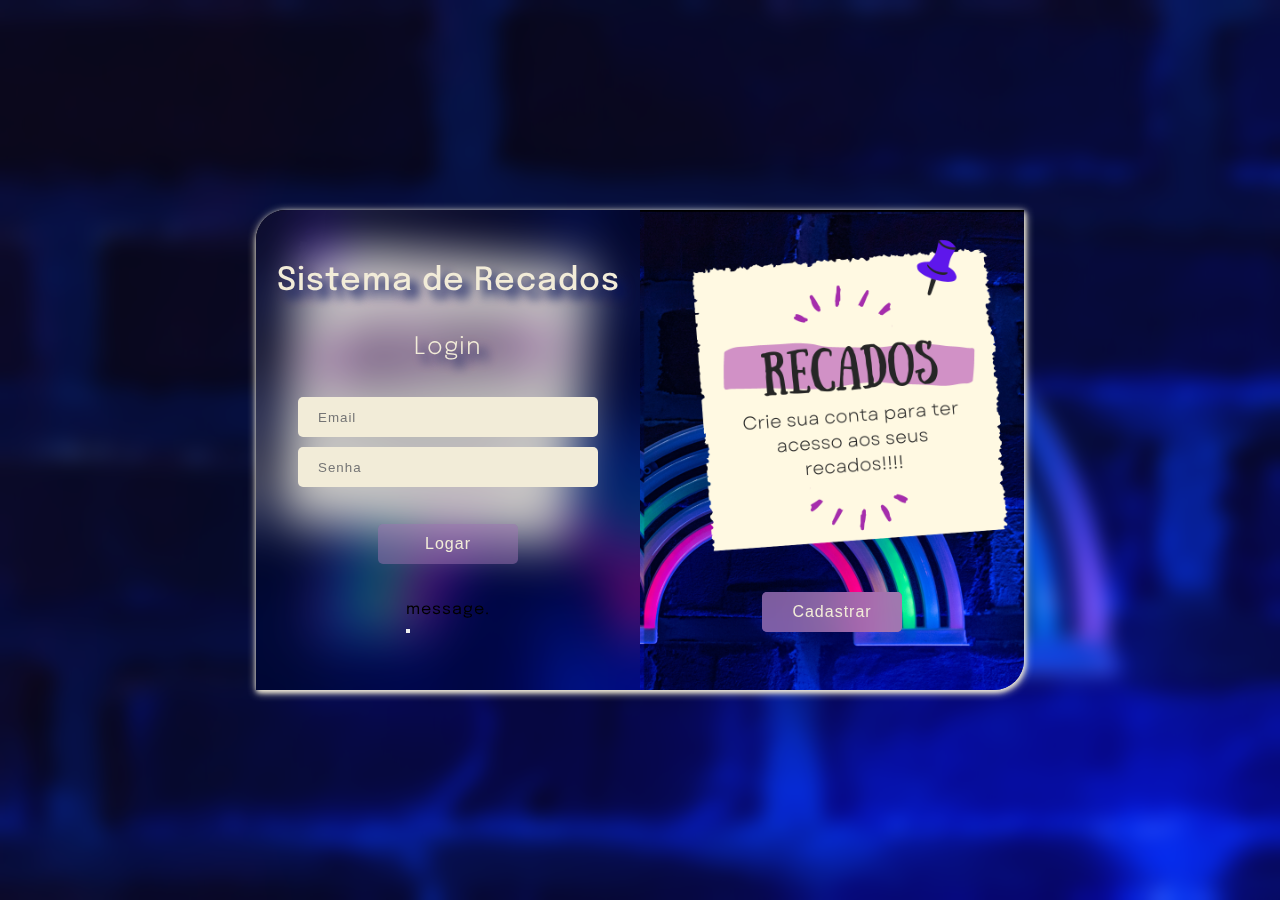
==== index.html @ 4288340c "first commit" ====
<!DOCTYPE html>
<html lang="pt-BR">

<head>
    <meta charset="UTF-8">
    <meta http-equiv="X-UA-Compatible" content="IE=edge">
    <meta name="viewport" content="width=device-width, initial-scale=1.0">
    <!-- fonte google -->
    <link rel="preconnect" href="https://fonts.googleapis.com">
    <link rel="preconnect" href="https://fonts.gstatic.com" crossorigin>
    <link href="https://fonts.googleapis.com/css2?family=Epilogue:wght@300;500;700&display=swap" rel="stylesheet">
    <!-- link do bs -->
    <link href="https://cdn.jsdelivr.net/npm/bootstrap@5.3.0-alpha1/dist/css/bootstrap.min.css" rel="stylesheet"
        integrity="sha384-GLhlTQ8iRABdZLl6O3oVMWSktQOp6b7In1Zl3/Jr59b6EGGoI1aFkw7cmDA6j6gD" crossorigin="anonymous">
    <!-- favicon -->
    <link rel="shortcut icon" href="./public/assets/card-checklist.svg" type="image/x-icon">
    <!-- meu css -->
    <link rel="stylesheet" href="./public/css/style.css">
    <title>Sistema de Recados II</title>
</head>

<body class="bodyIndex">
    <main class="mainIndex">
        <div class="login-container" id="login-container">
            <div class="form-container">
                <form class="form form-login" id="formLogin">
                    <h2 class="form-title">Sistema de Recados</h2>
                    <h2 class="form-sub-title">Login </h2>
                    <div class="form-input-container">
                        <input type="email" class="form-input" placeholder="Email" required id="emailLogin">
                        <input type="password" class="form-input" placeholder="Senha" required id="passwordLogin">
                    </div>

                    <button type="submit" class="form-button form-buttonII">Logar</button>
                    <p class="mobile-text">
                        Não tem conta?
                        <a href="#" id="open-register-mobile">Registre-se</a>
                    </p>
                    <!-- menssagem de alerta para o usuario -->
                    <div class="toast align-items-center text-bg-danger" role="alert" aria-live="assertive"
                        aria-atomic="true">
                        <div class="d-flex">
                            <div class="toast-body">
                                message.
                            </div>
                            <button type="button" class="btn-close me-2 m-auto" data-bs-dismiss="toast"
                                aria-label="Close"></button>
                        </div>
                    </div>

                </form>
                <form class="form form-register" id="formCadastro">
                    <h2 class="form-title">Sistema de Recados</h2>
                    <h2 class="form-sub-title">Cadastro</h2>
                    <div class="form-input-container">

                        <input type="text" class="form-input" placeholder="Nome" id="nomeCadastro" required
                            minlength="3">
                        <input type="email" class="form-input" placeholder="Email" required id="emailCadastro">

                        <input type="password" class="form-input" minlength="6" required placeholder="Senha"
                            id="passwordCadastro">
                    </div>
                    <button type="submit" class="form-button form-buttonI">Cadastrar</button>
                    <p class="mobile-text">
                        Já tem conta?
                        <a href="#" id="open-login-mobile">Login</a>
                    </p>
                    <!-- menssagem de alerta para o usuario -->
                    <div class="toast align-items-center text-bg-danger" role=" alert" aria-live="assertive"
                        aria-atomic="true">
                        <div class="d-flex">
                            <div class="toast-body">
                                message.
                            </div>
                            <button type="button" class="btn-close me-2 m-auto" data-bs-dismiss="toast"
                                aria-label="Close"></button>
                        </div>
                    </div>
                </form>
            </div>
            <div class="overlay-container">
                <div class="overlay">

                    <button class="form-button btnPasse " id="open-login">Entrar</button>
                </div>
                <div class="overlay">

                    <button class="form-button btnPasse " id="open-register">Cadastrar</button>
                </div>
            </div>
        </div>
    </main>
    <div class="toast-container position-fixed bottom-0 end-0 p-3" id="toastNotificacaoIndex"></div>

    <!-- link js do bs -->
    <script src="https://cdn.jsdelivr.net/npm/bootstrap@5.3.0-alpha1/dist/js/bootstrap.bundle.min.js"
        integrity="sha384-w76AqPfDkMBDXo30jS1Sgez6pr3x5MlQ1ZAGC+nuZB+EYdgRZgiwxhTBTkF7CXvN"
        crossorigin="anonymous"></script>
    <!-- link js -->
    <script src="./public/js/index.js"></script>
</body>

</html>
---- public/css/style.css ----
* {
    margin: 0;
    padding: 0;
    box-sizing: border-box;
    letter-spacing: 1px;
                  
}
:root {
    --primary-color: #D99AD5;
    --secundary-color: #5F1BF2;
    --text-color-blue-light: #031CA6;
    --text-color-blue-Dark: #020F59;
    --icon-color: #F2ECD8;
}
a {
    text-decoration: none;
    color: var(--text-color-dark);
}
.bodyIndex {
    background-image: url(../assets/3.png);
    background-position: center;
    background-size: cover;
    font-family: 'Epilogue', sans-serif;            
}
.mainIndex {
    height: 100vh;
    display: flex;
    justify-content: center;
    align-items: center;
    background-color: #d99ad507;
    backdrop-filter: blur(10px);
}
.login-container {
    position: relative;
    height: 480px;
    width: 768px;
    border-radius: 30px 0 30px 0;
    box-shadow: 1px 2px 10px var( --icon-color), 1px 2px 5px var( --icon-color);
    overflow: hidden;
    background-image: url(../assets/2.png);
    background-size: cover;
    background-position: center;
}
.form-container {
    height: 100%;
    width: 100%;
    display: flex;

}

.form-title {
    font-size: 2rem;
    font-weight: 500;

}
.form-sub-title {
    font-weight: 300;
}
.form-title,.form-sub-title {
    text-shadow: var(--text-color-blue-Dark) 8px 8px 10px;
    color:  var( --icon-color);
}
.form-input {
    border-radius: 5px;
    width: 300px;
    height: 40px;
    padding: 10px 20px;
    border-style: none;
    background-color: var( --icon-color);
    outline-color: var(--primary-color);
}

.form-input:hover {
    border: var(--secundary-color) 2px solid;
    border-radius: 5px;
}
.form-input-container {
    display: flex;
    flex-direction: column;
    gap: 10px;
}
.form-button {
    width: 140px;
    height: 40px;
    border-style: none;
    
}

.form-button,
.btnHome {
    border-radius: 5px;
    font-size: 1rem;
    background-color: #d99ad55b;
    backdrop-filter: blur(15px);
    color: var(--icon-color);
    cursor: pointer;
    transition: 1s;
}

.btnHome:hover:hover,
.form-button:hover {
    background-color: var(--primary-color);
    color: var(--secundary-color);
}
.form-button:hover {
        font-size: 1.1rem;

}
.btnPasse {
    position: absolute;
    bottom: 12%;
}
.form {
    height: 100%;
    width: 50%;
    display: flex;
    flex-direction: column;
    justify-content: space-between;
    align-items: center;
    padding: 55px 0;
    transition: 1s;
    background-color: #020f5936;
    backdrop-filter: blur(25px);
}

.form-register {
    transform: translateX(-100%);
    border-radius: 30px 0 30px 0;
    z-index: -1;
    opacity: 0;

}

.login-container.move .form-login {
    transform: translateX(100%);
    border-radius: 30px 0 30px 0;
}

.login-container.move .form-register {
    transform: translateX(0%);
    z-index: 1;
    opacity: 1;
}

.overlay-container {
    position: absolute;
    top: 0;
    left: 0;
    width: 50%;
    height: 100%;
    color: var(--secundary-color);
    text-align: center;
    transform: translateX(100%);
    z-index: 10;
    transition: 1s;
}

.login-container.move .overlay-container {
    transform: translateX(0%);
}

.mobile-text {
    display: none;
}

.overlay {
    position: absolute;
    width: 100%;
    height: 100%;
    display: flex;
    flex-direction: column;
    justify-content: space-evenly;
    align-items: center;
    padding: 40px;
    transition: 1s;
    background-color: transparent;
}

.login-container.move .overlay:nth-child(2) {
    z-index: -1;
    opacity: 0;
}

/* ================================================================== */

.float-button{
    right: 1rem;
    bottom: 1rem;
    width: 3rem;
    height: 3rem;
}

nav,.btn,.float-button, .float-button:hover{
    background-color: var(--text-color-blue-Dark);
}
.btn{
    border:  var(--text-color-blue-Dark);
}

::-webkit-scrollbar {
    width: 12px;
}

::-webkit-scrollbar-track {
    background-color: var(--primary-color);
}

::-webkit-scrollbar-thumb {
    background-color: var(--text-color-light);
    border-radius: 35px;
    border: 4px solid var(--secundary-color);

}

::-webkit-scrollbar-thumb:hover {
    background-color: var(--secundary-color);
    border: 3px solid var(--primary-color);
}

@media (max-width:768px) {
    .form-button {
        background-color: var(--primary-color);
        color: var(--secundary-color);
        border: 2px solid var(--secundary-color);
        font-weight: 300;
    }
    .form-button:hover{
        font-size: 1rem;
    }
    .form-buttonI:hover{
        color: #fff;
        background-color: var(--text-color-blue-Dark);
    }
    .form-buttonII{
        background-color: transparent;
        color: #fff;
        border: 2px solid #fff;

    }
    .form {
        width: 100%;
        justify-content: space-evenly;
        background-color: var(--text-color-blue-Dark);
        color: #F2ECD8;
    }

    .form-register {
        position: absolute;
        background-color: var(--primary-color);
        color: var(--text-color-blue-Dark);
        transform: translateX(100%);
        border-radius: 0;
    }

    .login-container.move .form-register {
        transform: translateX(0%);
    }

    .login-container {
        width: 75vw;
        height: 75vh;
        border-radius: 0;
        background-image: url(../assets/3.png);
        background-size: cover;

    }

    .mobile-text {
        display: block;
    }

    .mobile-text a {
        font-weight: 900;
       color: inherit;
       text-decoration : underline ;
       
       
    }

    .overlay-container {
        display: none;
    }

    .form-login {
        border-radius: 0;
    }
}

@media (max-width:480px) {
    .login-container {
        width: 100vw;
        height: 100vh;
        box-shadow: none;

    }

    .form-register,
    .form-login,
    .login-container {
        border-radius: 0;
    }
}
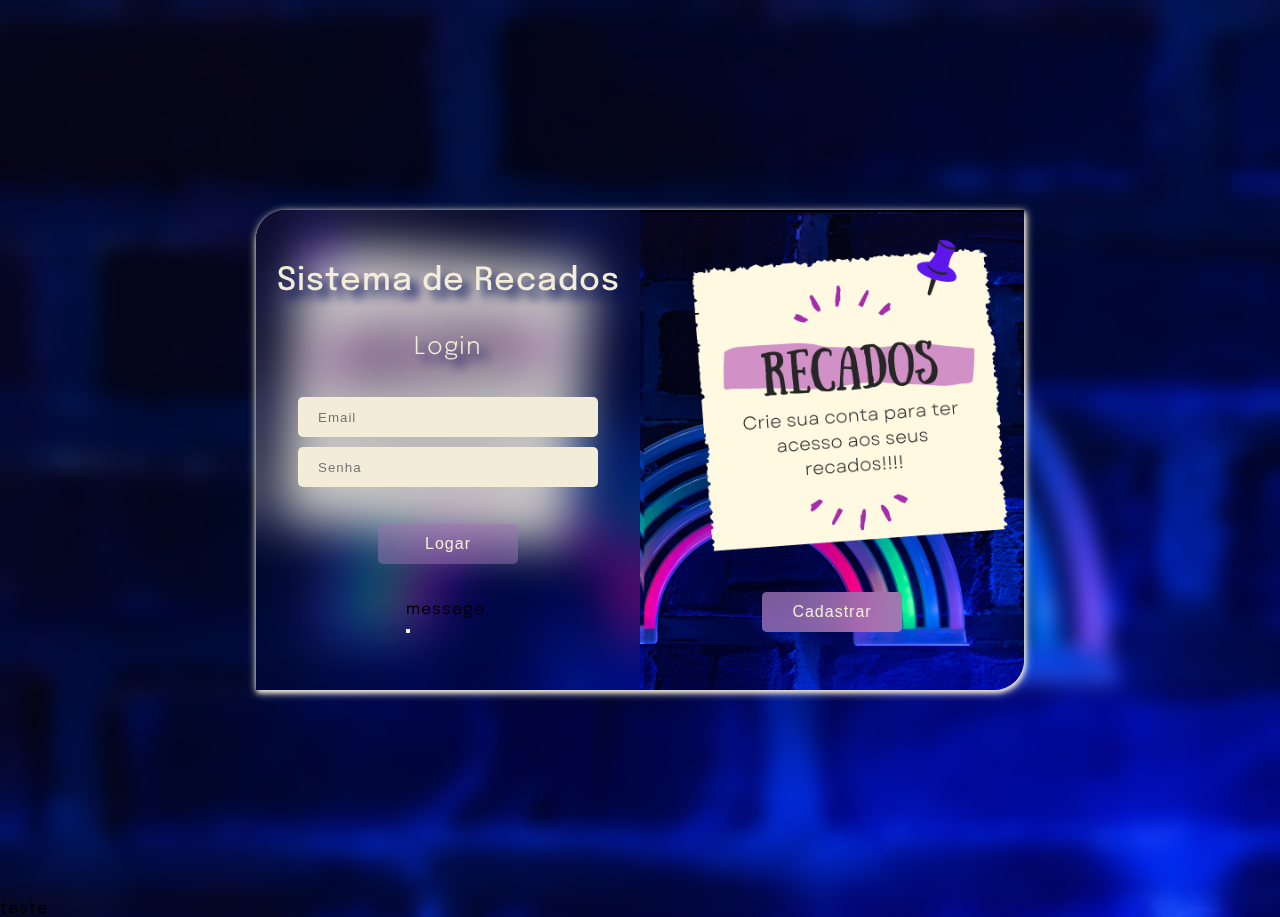
==== commit 8de52681: "id" ====
--- a/index.html
+++ b/index.html
@@ -91,6 +91,9 @@
             </div>
         </div>
     </main>
+    <footer>
+        teste
+    </footer>
     <div class="toast-container position-fixed bottom-0 end-0 p-3" id="toastNotificacaoIndex"></div>
 
     <!-- link js do bs -->
--- a/public/css/style.css
+++ b/public/css/style.css
@@ -20,15 +20,14 @@
     background-image: url(../assets/3.png);
     background-position: center;
     background-size: cover;
-    font-family: 'Epilogue', sans-serif;            
+    font-family: 'Epilogue', sans-serif;     
+    backdrop-filter: blur(10px);       
 }
 .mainIndex {
     height: 100vh;
     display: flex;
     justify-content: center;
     align-items: center;
-    background-color: #d99ad507;
-    backdrop-filter: blur(10px);
 }
 .login-container {
     position: relative;
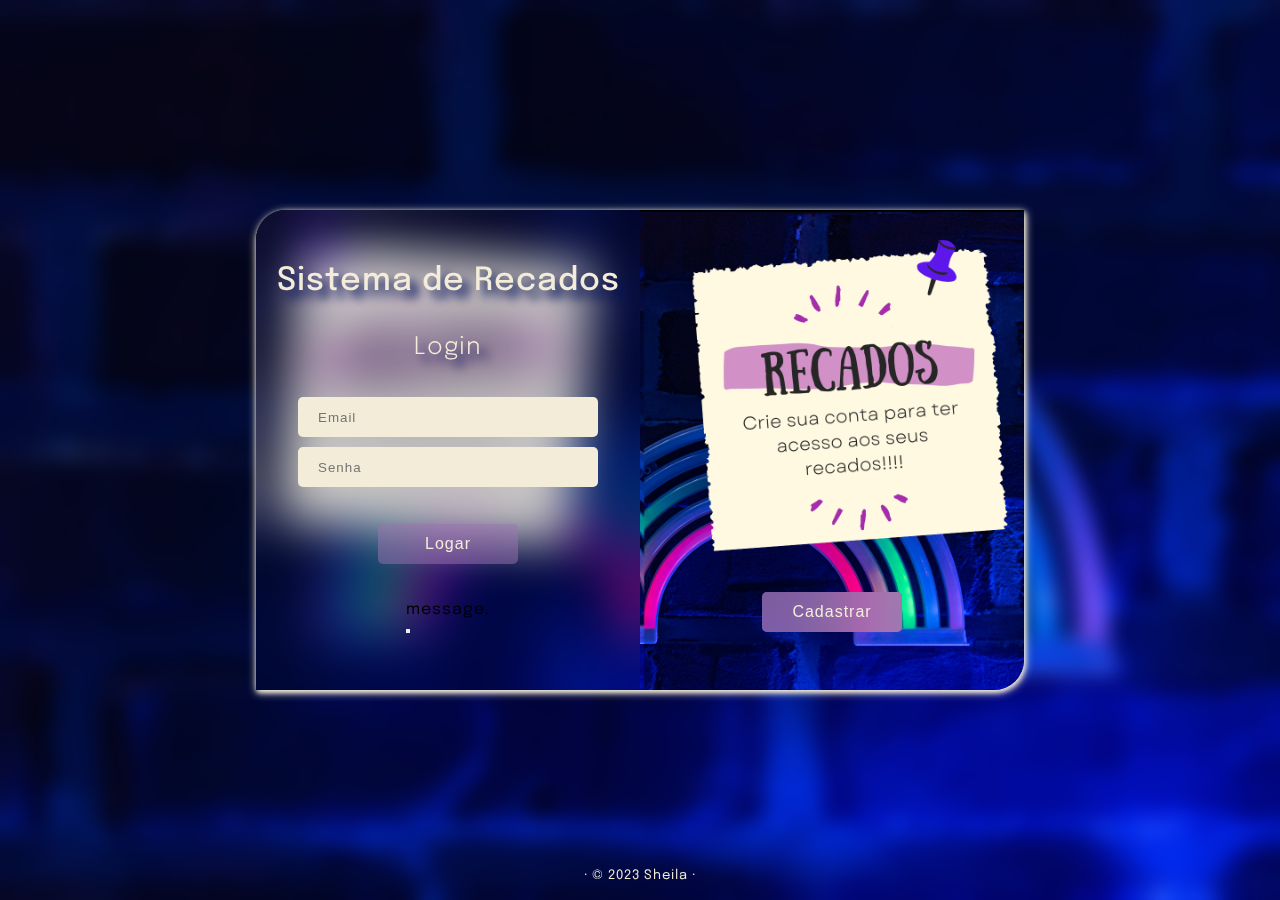
==== commit 1fd25040: "ajustes finais." ====
--- a/index.html
+++ b/index.html
@@ -2,98 +2,106 @@
 <html lang="pt-BR">
 
 <head>
-    <meta charset="UTF-8">
-    <meta http-equiv="X-UA-Compatible" content="IE=edge">
-    <meta name="viewport" content="width=device-width, initial-scale=1.0">
+    <meta charset="UTF-8" />
+    <meta http-equiv="X-UA-Compatible" content="IE=edge" />
+    <meta name="viewport" content="width=device-width, initial-scale=1.0" />
+    <meta name="author" content="Sheila Acunha">
+    <meta name="description" content="projeto proprio">
+    <meta name="keywords" content="HTMLS, CSS, JS, bootstrap">
     <!-- fonte google -->
-    <link rel="preconnect" href="https://fonts.googleapis.com">
-    <link rel="preconnect" href="https://fonts.gstatic.com" crossorigin>
-    <link href="https://fonts.googleapis.com/css2?family=Epilogue:wght@300;500;700&display=swap" rel="stylesheet">
+    <link rel="preconnect" href="https://fonts.googleapis.com" />
+    <link rel="preconnect" href="https://fonts.gstatic.com" crossorigin />
+    <link href="https://fonts.googleapis.com/css2?family=Epilogue:wght@300;500;700&display=swap" rel="stylesheet" />
     <!-- link do bs -->
     <link href="https://cdn.jsdelivr.net/npm/bootstrap@5.3.0-alpha1/dist/css/bootstrap.min.css" rel="stylesheet"
-        integrity="sha384-GLhlTQ8iRABdZLl6O3oVMWSktQOp6b7In1Zl3/Jr59b6EGGoI1aFkw7cmDA6j6gD" crossorigin="anonymous">
+        integrity="sha384-GLhlTQ8iRABdZLl6O3oVMWSktQOp6b7In1Zl3/Jr59b6EGGoI1aFkw7cmDA6j6gD" crossorigin="anonymous" />
     <!-- favicon -->
-    <link rel="shortcut icon" href="./public/assets/card-checklist.svg" type="image/x-icon">
+    <link rel="shortcut icon" href="./public/assets/card-checklist.svg" type="image/x-icon" />
     <!-- meu css -->
-    <link rel="stylesheet" href="./public/css/style.css">
+    <link rel="stylesheet" href="./public/css/style.css" />
     <title>Sistema de Recados II</title>
 </head>
 
 <body class="bodyIndex">
-    <main class="mainIndex">
-        <div class="login-container" id="login-container">
-            <div class="form-container">
-                <form class="form form-login" id="formLogin">
-                    <h2 class="form-title">Sistema de Recados</h2>
-                    <h2 class="form-sub-title">Login </h2>
-                    <div class="form-input-container">
-                        <input type="email" class="form-input" placeholder="Email" required id="emailLogin">
-                        <input type="password" class="form-input" placeholder="Senha" required id="passwordLogin">
+    <div class="mainIndex">
+        <main>
+            <div class="login-container" id="login-container">
+                <div class="form-container">
+                    <form class="form form-login" id="formLogin">
+                        <h2 class="form-title">Sistema de Recados</h2>
+                        <h2 class="form-sub-title">Login</h2>
+                        <div class="form-input-container">
+                            <input type="email" class="form-input" placeholder="Email" required id="emailLogin" />
+                            <input type="password" class="form-input" placeholder="Senha" required id="passwordLogin" />
+                        </div>
+
+                        <button type="submit" class="form-button form-buttonII">
+                            Logar
+                        </button>
+                        <p class="mobile-text">
+                            Não tem conta?
+                            <a href="#" id="open-register-mobile">Registre-se</a>
+                        </p>
+                        <!-- menssagem de alerta para o usuario -->
+                        <div class="toast align-items-center text-bg-danger" role="alert" aria-live="assertive"
+                            aria-atomic="true">
+                            <div class="d-flex">
+                                <div class="toast-body">message.</div>
+                                <button type="button" class="btn-close me-2 m-auto" data-bs-dismiss="toast"
+                                    aria-label="Close"></button>
+                            </div>
+                        </div>
+                    </form>
+                    <form class="form form-register" id="formCadastro">
+                        <h2 class="form-title">Sistema de Recados</h2>
+                        <h2 class="form-sub-title">Cadastro</h2>
+                        <div class="form-input-container">
+                            <input type="text" class="form-input" placeholder="Nome" id="nomeCadastro" required
+                                minlength="3" />
+                            <input type="email" class="form-input" placeholder="Email" required id="emailCadastro" />
+
+                            <input type="password" class="form-input" minlength="6" required placeholder="Senha"
+                                id="passwordCadastro" />
+                        </div>
+                        <button type="submit" class="form-button form-buttonI">
+                            Cadastrar
+                        </button>
+                        <p class="mobile-text">
+                            Já tem conta?
+                            <a href="#" id="open-login-mobile">Login</a>
+                        </p>
+                        <!-- menssagem de alerta para o usuario -->
+                        <div class="toast align-items-center text-bg-danger" role=" alert" aria-live="assertive"
+                            aria-atomic="true">
+                            <div class="d-flex">
+                                <div class="toast-body">message.</div>
+                                <button type="button" class="btn-close me-2 m-auto" data-bs-dismiss="toast"
+                                    aria-label="Close"></button>
+                            </div>
+                        </div>
+                    </form>
+                </div>
+                <div class="overlay-container">
+                    <div class="overlay">
+                        <button class="form-button btnPasse" id="open-login">
+                            Entrar
+                        </button>
                     </div>
-
-                    <button type="submit" class="form-button form-buttonII">Logar</button>
-                    <p class="mobile-text">
-                        Não tem conta?
-                        <a href="#" id="open-register-mobile">Registre-se</a>
-                    </p>
-                    <!-- menssagem de alerta para o usuario -->
-                    <div class="toast align-items-center text-bg-danger" role="alert" aria-live="assertive"
-                        aria-atomic="true">
-                        <div class="d-flex">
-                            <div class="toast-body">
-                                message.
-                            </div>
-                            <button type="button" class="btn-close me-2 m-auto" data-bs-dismiss="toast"
-                                aria-label="Close"></button>
-                        </div>
+                    <div class="overlay">
+                        <button class="form-button btnPasse" id="open-register">
+                            Cadastrar
+                        </button>
                     </div>
-
-                </form>
-                <form class="form form-register" id="formCadastro">
-                    <h2 class="form-title">Sistema de Recados</h2>
-                    <h2 class="form-sub-title">Cadastro</h2>
-                    <div class="form-input-container">
-
-                        <input type="text" class="form-input" placeholder="Nome" id="nomeCadastro" required
-                            minlength="3">
-                        <input type="email" class="form-input" placeholder="Email" required id="emailCadastro">
-
-                        <input type="password" class="form-input" minlength="6" required placeholder="Senha"
-                            id="passwordCadastro">
-                    </div>
-                    <button type="submit" class="form-button form-buttonI">Cadastrar</button>
-                    <p class="mobile-text">
-                        Já tem conta?
-                        <a href="#" id="open-login-mobile">Login</a>
-                    </p>
-                    <!-- menssagem de alerta para o usuario -->
-                    <div class="toast align-items-center text-bg-danger" role=" alert" aria-live="assertive"
-                        aria-atomic="true">
-                        <div class="d-flex">
-                            <div class="toast-body">
-                                message.
-                            </div>
-                            <button type="button" class="btn-close me-2 m-auto" data-bs-dismiss="toast"
-                                aria-label="Close"></button>
-                        </div>
-                    </div>
-                </form>
-            </div>
-            <div class="overlay-container">
-                <div class="overlay">
-
-                    <button class="form-button btnPasse " id="open-login">Entrar</button>
-                </div>
-                <div class="overlay">
-
-                    <button class="form-button btnPasse " id="open-register">Cadastrar</button>
                 </div>
             </div>
-        </div>
-    </main>
-    <footer>
-        teste
-    </footer>
+        </main>
+        <footer>
+            <a href="https://www.linkedin.com/in/sheilaacunha90/" title="Link Linkedin" target="_blank">&middot; &copy;
+                2023 Sheila &middot;
+            </a>
+        </footer>
+    </div>
+
     <div class="toast-container position-fixed bottom-0 end-0 p-3" id="toastNotificacaoIndex"></div>
 
     <!-- link js do bs -->
--- a/public/css/style.css
+++ b/public/css/style.css
@@ -3,8 +3,9 @@
     padding: 0;
     box-sizing: border-box;
     letter-spacing: 1px;
-                  
-}
+
+}
+
 :root {
     --primary-color: #D99AD5;
     --secundary-color: #5F1BF2;
@@ -12,34 +13,50 @@
     --text-color-blue-Dark: #020F59;
     --icon-color: #F2ECD8;
 }
+
 a {
     text-decoration: none;
     color: var(--text-color-dark);
 }
+
 .bodyIndex {
     background-image: url(../assets/3.png);
     background-position: center;
     background-size: cover;
-    font-family: 'Epilogue', sans-serif;     
-    backdrop-filter: blur(10px);       
-}
+    font-family: 'Epilogue', sans-serif;
+    backdrop-filter: blur(10px);
+    position: relative;
+
+}
+
+.mainIndex footer {
+    color: var(--icon-color);
+    margin-bottom: 0;
+    text-align: center;
+    position: absolute;
+    bottom: 2%;
+    font-size: small;
+}
+
 .mainIndex {
     height: 100vh;
     display: flex;
     justify-content: center;
     align-items: center;
 }
+
 .login-container {
     position: relative;
     height: 480px;
     width: 768px;
     border-radius: 30px 0 30px 0;
-    box-shadow: 1px 2px 10px var( --icon-color), 1px 2px 5px var( --icon-color);
+    box-shadow: 1px 2px 10px var(--icon-color), 1px 2px 5px var(--icon-color);
     overflow: hidden;
     background-image: url(../assets/2.png);
     background-size: cover;
     background-position: center;
 }
+
 .form-container {
     height: 100%;
     width: 100%;
@@ -52,20 +69,24 @@
     font-weight: 500;
 
 }
+
 .form-sub-title {
     font-weight: 300;
 }
-.form-title,.form-sub-title {
+
+.form-title,
+.form-sub-title {
     text-shadow: var(--text-color-blue-Dark) 8px 8px 10px;
-    color:  var( --icon-color);
-}
+    color: var(--icon-color);
+}
+
 .form-input {
     border-radius: 5px;
     width: 300px;
     height: 40px;
     padding: 10px 20px;
     border-style: none;
-    background-color: var( --icon-color);
+    background-color: var(--icon-color);
     outline-color: var(--primary-color);
 }
 
@@ -73,16 +94,18 @@
     border: var(--secundary-color) 2px solid;
     border-radius: 5px;
 }
+
 .form-input-container {
     display: flex;
     flex-direction: column;
     gap: 10px;
 }
+
 .form-button {
     width: 140px;
     height: 40px;
     border-style: none;
-    
+
 }
 
 .form-button,
@@ -101,14 +124,17 @@
     background-color: var(--primary-color);
     color: var(--secundary-color);
 }
+
 .form-button:hover {
-        font-size: 1.1rem;
-
-}
+    font-size: 1.1rem;
+
+}
+
 .btnPasse {
     position: absolute;
     bottom: 12%;
 }
+
 .form {
     height: 100%;
     width: 50%;
@@ -182,18 +208,22 @@
 
 /* ================================================================== */
 
-.float-button{
+.float-button {
     right: 1rem;
     bottom: 1rem;
     width: 3rem;
     height: 3rem;
 }
 
-nav,.btn,.float-button, .float-button:hover{
+nav,
+.btn,
+.float-button,
+.float-button:hover {
     background-color: var(--text-color-blue-Dark);
 }
-.btn{
-    border:  var(--text-color-blue-Dark);
+
+.btn {
+    border: var(--text-color-blue-Dark);
 }
 
 ::-webkit-scrollbar {
@@ -223,19 +253,23 @@
         border: 2px solid var(--secundary-color);
         font-weight: 300;
     }
-    .form-button:hover{
+
+    .form-button:hover {
         font-size: 1rem;
     }
-    .form-buttonI:hover{
+
+    .form-buttonI:hover {
         color: #fff;
         background-color: var(--text-color-blue-Dark);
     }
-    .form-buttonII{
+
+    .form-buttonII {
         background-color: transparent;
         color: #fff;
         border: 2px solid #fff;
 
     }
+
     .form {
         width: 100%;
         justify-content: space-evenly;
@@ -270,10 +304,10 @@
 
     .mobile-text a {
         font-weight: 900;
-       color: inherit;
-       text-decoration : underline ;
-       
-       
+        color: inherit;
+        text-decoration: underline;
+
+
     }
 
     .overlay-container {
@@ -283,7 +317,12 @@
     .form-login {
         border-radius: 0;
     }
-}
+
+    .fbs{
+        display: none;
+    }
+}
+
 
 @media (max-width:480px) {
     .login-container {
